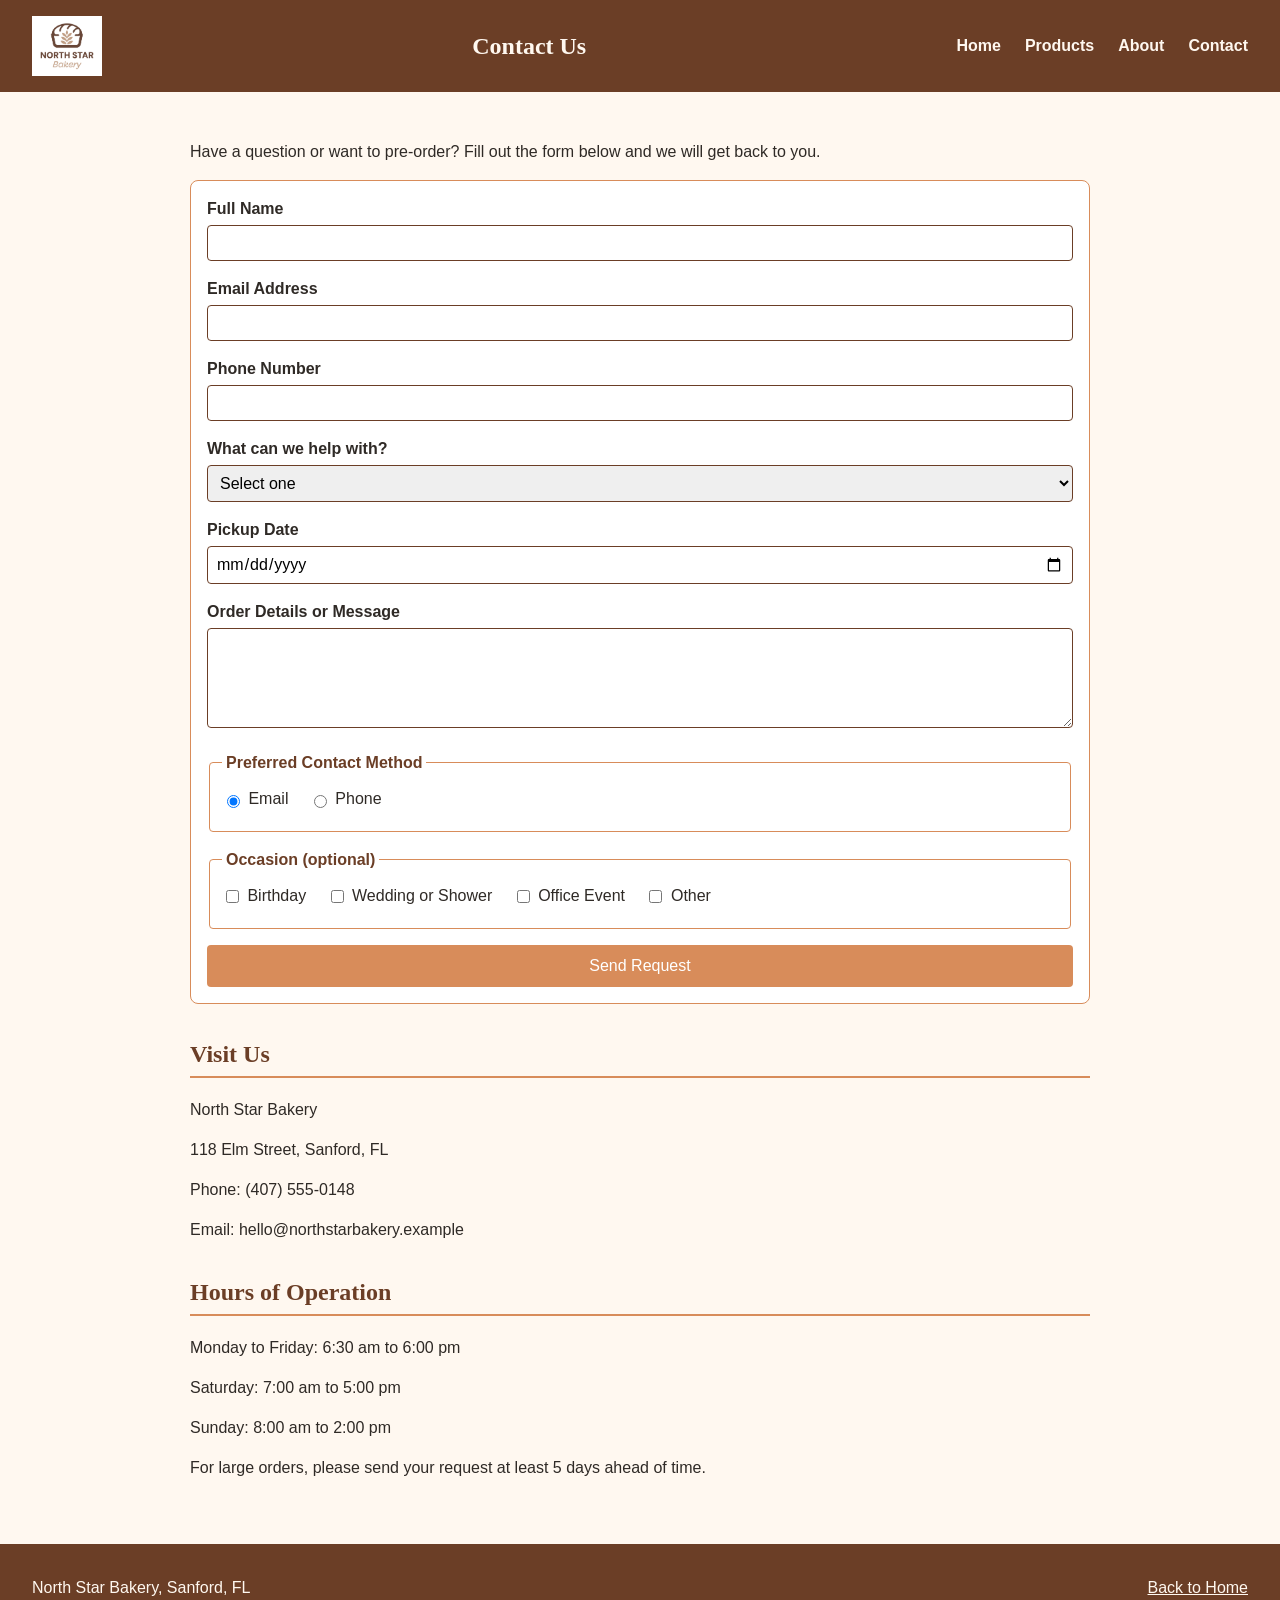
==== contact.html @ d82ec89e "" ====
<!DOCTYPE html>
<html lang="en">
<head>
<meta charset="UTF-8">
<meta name="viewport" content="width=device-width, initial-scale=1.0">
<link rel="stylesheet" href="css/style.css">
<title>Contact - North Star Bakery</title>
</head>
<body>

<header>
<img src="assets/bakery-logo.png" alt="North Star Bakery logo">
<h1>Contact Us</h1>
<nav>
<ul>
<li><a href="index.html">Home</a></li>
<li><a href="products.html">Products</a></li>
<li><a href="about.html">About</a></li>
<li><a href="contact.html">Contact</a></li>
</ul>
</nav>
</header>

<main>

<section>
<p>Have a question or want to pre-order? Fill out the form below and we will get back to you.</p>

<form action="#" method="post">

<div>
<label for="name">Full Name</label>
<input type="text" id="name" name="name" required>
</div>

<div>
<label for="email">Email Address</label>
<input type="email" id="email" name="email" required>
</div>

<div>
<label for="phone">Phone Number</label>
<input type="tel" id="phone" name="phone">
</div>

<div>
<label for="request-type">What can we help with?</label>
<select id="request-type" name="request-type" required>
<option value="">Select one</option>
<option value="preorder">Pre-Order Request</option>
<option value="custom-cake">Custom Cake Question</option>
<option value="event">Event or Large Order</option>
<option value="general">General Question</option>
</select>
</div>

<div>
<label for="pickup-date">Pickup Date</label>
<input type="date" id="pickup-date" name="pickup-date">
</div>

<div>
<label for="details">Order Details or Message</label>
<textarea id="details" name="details" required></textarea>
</div>

<fieldset>
<legend>Preferred Contact Method</legend>
<label><input type="radio" name="contact-method" value="email" checked> Email</label>
<label><input type="radio" name="contact-method" value="phone"> Phone</label>
</fieldset>

<fieldset>
<legend>Occasion (optional)</legend>
<label><input type="checkbox" name="occasion" value="birthday"> Birthday</label>
<label><input type="checkbox" name="occasion" value="wedding"> Wedding or Shower</label>
<label><input type="checkbox" name="occasion" value="office"> Office Event</label>
<label><input type="checkbox" name="occasion" value="other"> Other</label>
</fieldset>

<button type="submit">Send Request</button>

</form>
</section>

<section>
<h2>Visit Us</h2>
<p>North Star Bakery</p>
<p>118 Elm Street, Sanford, FL</p>
<p>Phone: (407) 555-0148</p>
<p>Email: hello@northstarbakery.example</p>
</section>

<section>
<h2>Hours of Operation</h2>
<p>Monday to Friday: 6:30 am to 6:00 pm</p>
<p>Saturday: 7:00 am to 5:00 pm</p>
<p>Sunday: 8:00 am to 2:00 pm</p>
<p>For large orders, please send your request at least 5 days ahead of time.</p>
</section>

</main>

<footer>
<p>North Star Bakery, Sanford, FL</p>
<p><a href="index.html">Back to Home</a></p>
</footer>

</body>
</html>
---- css/style.css ----
/* North Star Bakery styles
   Colors used:
   cream    #fff8f0  (background)
   brown    #6b3e26  (header, footer, headings)
   peach    #d88c5a  (buttons, links, accents)
   charcoal #2f2a26  (body text)

   Fonts used:
   Georgia (serif) for headings
   Arial (sans-serif) for body text
*/

/* ---- Base styles (mobile first) ---- */

body {
  margin: 0;
  font-family: Arial, sans-serif;
  color: #2f2a26;
  background-color: #fff8f0;
  line-height: 1.5;
}

img, video, audio {
  max-width: 100%;
  height: auto;
  display: block;
}

h1, h2 {
  font-family: Georgia, serif;
  color: #6b3e26;
}

h2 {
  border-bottom: 2px solid #d88c5a;
  padding-bottom: 4px;
}

a {
  color: #d88c5a;
}

/* ---- Header and navigation ---- */

header {
  background-color: #6b3e26;
  color: #fff8f0;
  padding: 16px;
  text-align: center;
}

header img {
  width: 70px;
  margin: 0 auto 8px auto;
}

header h1 {
  color: #fff8f0;
  font-size: 1.5rem;
  margin: 8px 0;
}

nav ul {
  list-style: none;
  margin: 0;
  padding: 0;
  display: flex;
  flex-direction: column;
  align-items: center;
}

nav li {
  margin-bottom: 8px;
}

nav a {
  color: #fff8f0;
  text-decoration: none;
  font-weight: bold;
}

nav a:hover {
  text-decoration: underline;
}

/* ---- Main content ---- */

main {
  padding: 16px;
  max-width: 900px;
  margin: 0 auto;
}

section {
  margin-bottom: 32px;
}

figure {
  margin: 0;
  text-align: center;
}

figcaption {
  font-style: italic;
  color: #6b3e26;
  margin-top: 8px;
}

ul {
  padding-left: 20px;
}

li {
  margin-bottom: 8px;
}

/* ---- Forms ---- */

form {
  display: flex;
  flex-direction: column;
  background-color: #ffffff;
  padding: 16px;
  border: 1px solid #d88c5a;
  border-radius: 8px;
}

form div, form fieldset {
  margin-bottom: 16px;
}

label {
  font-weight: bold;
  display: block;
  margin-bottom: 4px;
}

input, select, textarea {
  width: 100%;
  padding: 8px;
  font-family: inherit;
  font-size: 1rem;
  border: 1px solid #6b3e26;
  border-radius: 4px;
  box-sizing: border-box;
}

textarea {
  min-height: 100px;
}

fieldset {
  border: 1px solid #d88c5a;
  border-radius: 4px;
  padding: 12px;
}

fieldset label {
  display: inline-block;
  font-weight: normal;
  margin: 0 16px 8px 0;
}

fieldset input {
  vertical-align: middle;
  width: auto;
  margin-right: 4px;
}

legend {
  font-weight: bold;
  color: #6b3e26;
  padding: 0 4px;
}

button {
  background-color: #d88c5a;
  color: #ffffff;
  border: none;
  padding: 12px;
  border-radius: 4px;
  font-size: 1rem;
  cursor: pointer;
}

button:hover {
  background-color: #6b3e26;
}

/* ---- Footer ---- */

footer {
  background-color: #6b3e26;
  color: #fff8f0;
  text-align: center;
  padding: 16px;
}

footer a {
  color: #fff8f0;
}

/* ---- Larger screens ---- */

@media (min-width: 700px) {

  header {
    display: flex;
    flex-direction: row;
    align-items: center;
    justify-content: space-between;
    text-align: left;
    padding: 16px 32px;
  }

  header img {
    margin: 0;
  }

  nav ul {
    flex-direction: row;
  }

  nav li {
    margin-bottom: 0;
    margin-left: 24px;
  }

  nav li:first-child {
    margin-left: 0;
  }

  main {
    padding: 32px;
  }

  h1 {
    font-size: 2rem;
  }

  footer {
    display: flex;
    flex-direction: row;
    justify-content: space-between;
    padding: 16px 32px;
  }

}
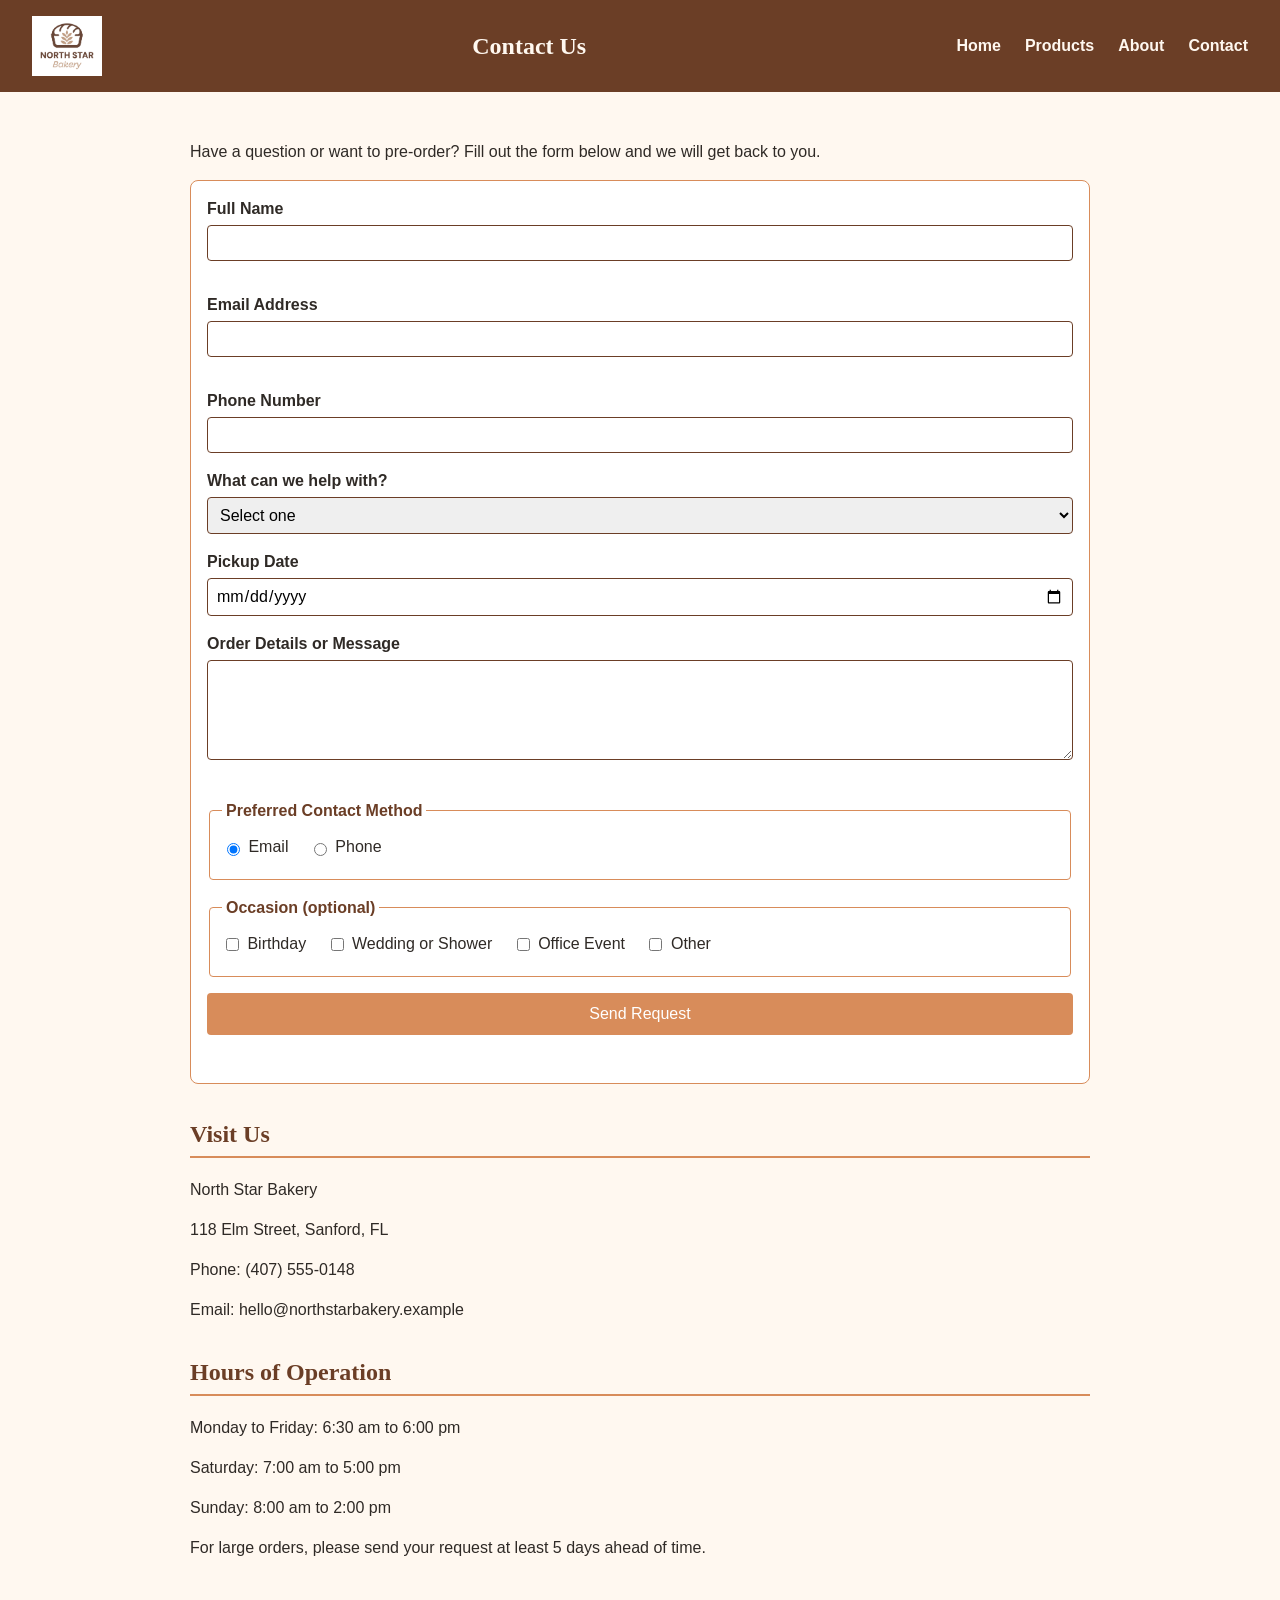
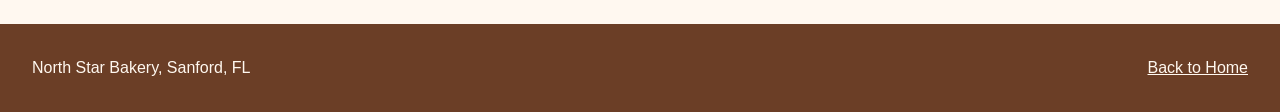
==== commit 43eaf7c9: "javascript file added. script tags added to contact/product pages" ====
--- a/contact.html
+++ b/contact.html
@@ -26,16 +26,18 @@
 <section>
 <p>Have a question or want to pre-order? Fill out the form below and we will get back to you.</p>
 
-<form action="#" method="post">
+<form action="#" method="post" id="contact-form">
 
 <div>
 <label for="name">Full Name</label>
 <input type="text" id="name" name="name" required>
+<p id="name-error"></p>
 </div>
 
 <div>
 <label for="email">Email Address</label>
 <input type="email" id="email" name="email" required>
+<p id="email-error"></p>
 </div>
 
 <div>
@@ -62,6 +64,7 @@
 <div>
 <label for="details">Order Details or Message</label>
 <textarea id="details" name="details" required></textarea>
+<p id="details-error"></p>
 </div>
 
 <fieldset>
@@ -79,6 +82,7 @@
 </fieldset>
 
 <button type="submit">Send Request</button>
+<p id="form-success"></p>
 
 </form>
 </section>
@@ -106,5 +110,6 @@
 <p><a href="index.html">Back to Home</a></p>
 </footer>
 
+<script src="js/script.js"></script>
 </body>
 </html>
